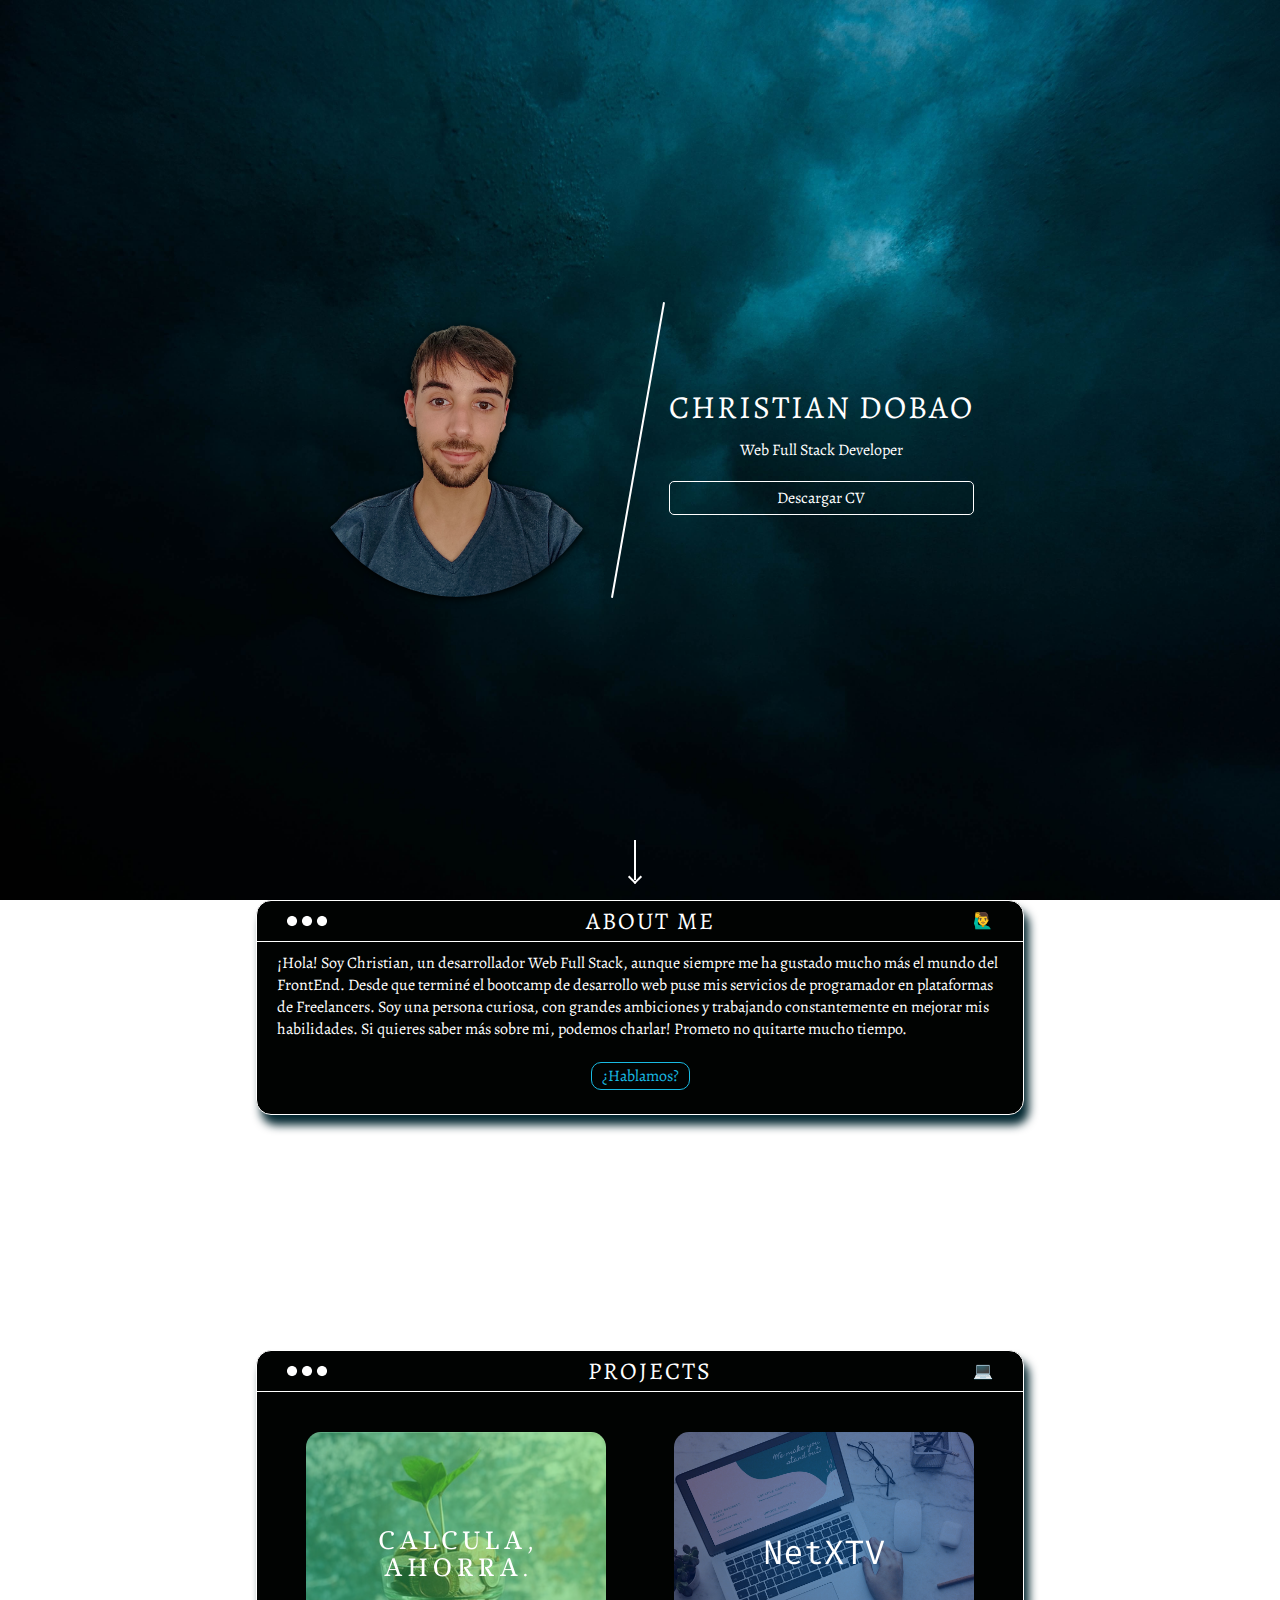
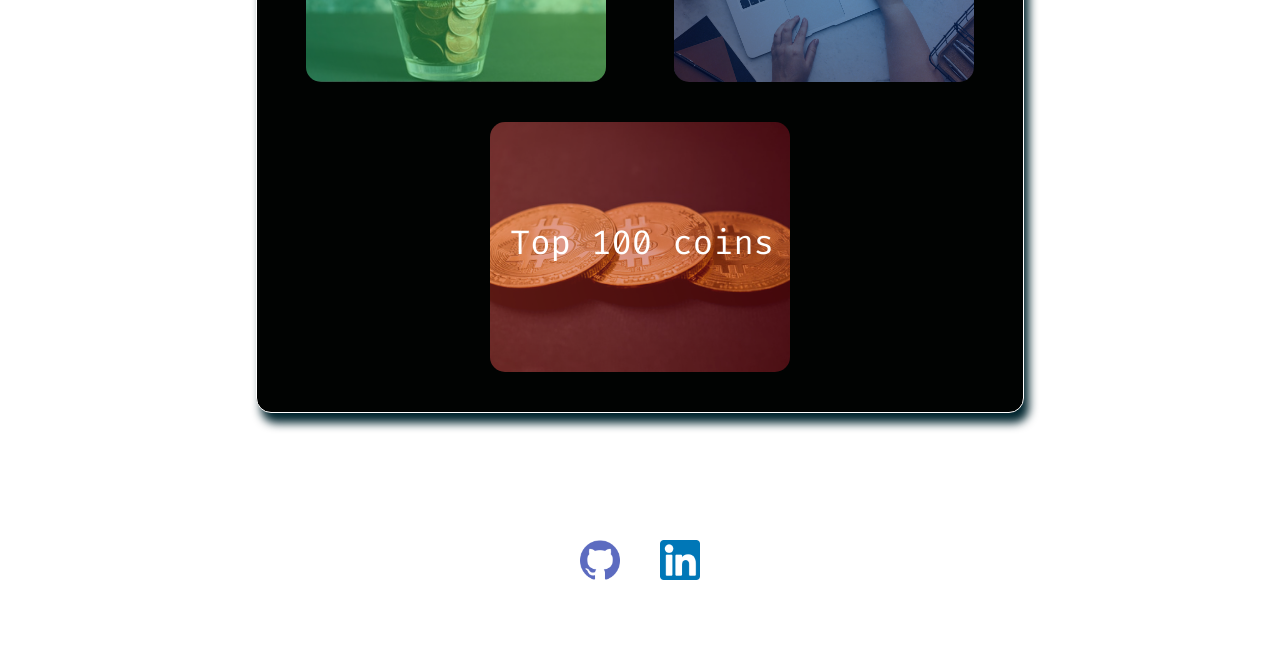
==== index.html @ 262d87b5 "error elipisis.png" ====
<!DOCTYPE html>
<html lang="en">
<head>
    <meta charset="UTF-8">
    <meta http-equiv="X-UA-Compatible" content="IE=edge">
    <meta name="viewport" content="width=device-width, initial-scale=1.0">
    <meta name="description" content="Página web personal donde explico un poco quien soy y enseño mis proyectos">
    <link rel="preconnect" href="https://fonts.googleapis.com">
    <link rel="preconnect" href="https://fonts.gstatic.com" crossorigin>
    <link href="https://fonts.googleapis.com/css2?family=Alegreya:wght@400;500;600&display=swap" rel="stylesheet">
    <link rel="stylesheet" href="index.css">
    <title>Christian Dobao</title>
</head>
<body>
    <div class="wrap-background">

        <section>
            <div class="hero">
                <div class="imagen">
                    <img class="foto fade-in" src="./src/public/buena.png"/>
                </div>
                <div class="separador-container fade-in">
                    <div class="separador"></div>
                </div>
                <div class="short-desc fade-in" >
                    <h1 class="title fade-in">Christian Dobao</h1>
                    <p class="desc">Web Full Stack Developer</p>
                    <a href="./src/public/FullStackJS.pdf" download="FullStackJS" class="fill">Descargar CV</a>
                </div>
            </div>
        </section>
        <!--FLECHA-->
        <div id="scroll-down">
            <span class="arrow-down">
                <!-- css generated icon -->
            </span>
        </div>
        <!--ABOUT-->
        <section class="about">
            <div class="box">
                <div class="header-box">
                    <img class="elipsis" src="./src/public/elipsis.png" alt="">
                    <h2 class="titulo-about">About Me</h2>
                    <p class="emoji">🙋‍♂️</p>
                </div>
                <div class="about-body">
                    <p>¡Hola! Soy Christian, un desarrollador Web Full Stack, aunque siempre me ha gustado mucho más el mundo del FrontEnd.
                        Desde que terminé el bootcamp de desarrollo web puse mis servicios de programador en plataformas de Freelancers.
                        Soy una persona curiosa, con grandes ambiciones y trabajando constantemente en mejorar mis habilidades. Si quieres saber más sobre mi, podemos charlar! Prometo no quitarte mucho tiempo.
                    </p>
                    <br/>
                    <a class="link" target="_blank" href="https://www.linkedin.com/in/christiandobao">¿Hablamos?</a>
                </div>
            </div>
        </section>
        
        

        <!--PROJECTS-->
        <section class="projects">
            <div class="projects-box">
                <div class="header-box">
                    <img class="elipsis"src="./src/public/elipsis.png" alt="">
                    <h2 class="titulo-about">Projects</h2>
                    <p class="emoji">💻</p>
                </div>
                <div class="projects-body">
                        <div class="card">
                            <figure class="card__thumb">
                                <img src="./src/public/Proyecto-Calculadora.PNG" alt="imagen del Proyecto-Calculadora" class="card__image">
                                <figcaption class="card__caption">
                                    <div class="info">
                                        <p class="card__snippet">App web en la cual introduces tu sueldo y te dice el dinero que puedes llegar a ahorrar. VanillaJS</p>
                                        <a target="_blank" href="https://calculadora-de-ahorro.netlify.app/" class="card__button">Visitar Web</a>
                                    </div>
                                </figcaption>
                            </figure>
                        </div>
                        <div class="card">
                            <figure class="card__thumb">
                                <img src="./src/public/Proyecto-e-commerce.PNG" alt="Imagen del Proyecto-e-commerce" class="card__image">
                                <figcaption class="card__caption">
                                    <div class="info">
                                        <p class="card__snippet">E-commerce usando React, Redux, StyledComponents,MongoDB y LocalStorage.</p>
                                        <a target="_blank" href="https://netxtv.netlify.app/" class="card__button">Visitar Web</a>
                                    </div>
                                </figcaption>
                            </figure>
                        </div>
                        <div class="card">
                            <figure class="card__thumb">
                                <img src="./src/public/crypto.png" alt="Imagen del proyecto Criptomonedas" class="card__image">
                                <figcaption class="card__caption">
                                    <div class="info">
                                        <p class="card__snippet">Listado de monedas consumiendo la api Coingeko y filtrando por nombre de la moneda, usé React, Axios y CSS. </p>
                                        <a target="_blank" href="https://top100coins.netlify.app/" class="card__button">Visitar Web</a>
                                    </div>
                                </figcaption>
                            </figure>
                        </div>
                    </div>
                </div>
                <div class="social-media">
                    <div class="icons">
                        <a target="_blank" href="https://github.com/Dobaorumin"><img class="icono" src="./src/public/github.png" /></a>
                        <a target="_blank" href="https://www.linkedin.com/in/christiandobao"><img class="icono" src="./src/public/linkedin.png" /></a>
                    </div>
                </div>
        </section>

        
    </div>
</body>
</html>
---- index.css ----
* {
  margin: 0;
  padding: 0;
  box-sizing: border-box;
  font-family: "Alegreya", serif;
}

/* HERO SECTION*/

html {
  background-image: url("./src/public/fondo.jpg");
  background-attachment: fixed, scroll;
  background-size: cover;
}

.fade-in {
  opacity: 1;
  animation-name: fadeInOpacity;
  animation-iteration-count: 1;
  animation-timing-function: ease-in;
  animation-duration: 1.5s;
}

.separador-container {
}

.title {
  text-transform: uppercase;
  font-weight: 400;
  letter-spacing: 2px;
  padding-bottom: 10px;
}

.separador {
  width: 2px;
  background-color: white;
  height: 300px;
  margin: 30px;
  transform: rotate(10deg);
}

.desc {
  text-align: center;
}

.short-desc {
  display: flex;
  flex-direction: column;
}

.hero {
  display: flex;
  justify-content: center;
  align-items: center;
  flex-direction: row;
  color: white;
  min-height: 100vh;
}

@media screen and (max-width: 760px) {
  .hero {
    flex-direction: column;
  }
  .separador {
    transform: rotate(90deg);
  }
  .separador-container {
    height: 50px;
    display: flex;
    align-items: center;
  }
}

.fill {
  text-align: center;
  text-decoration: none;
  padding: 5px 30px;
  background-color: transparent;
  color: white;
  border: 1px solid white;
  margin-top: 20px;
  border-radius: 5px;
  cursor: pointer;
  transition: 0.3s;
}

.fill:hover {
  background-color: #000;
}

.foto {
  width: 300px;
  border-radius: 50%;
  filter: drop-shadow(1px 2px 4px rgb(0, 0, 0));
}

@keyframes fadeInOpacity {
  0% {
    opacity: 0;
  }
  100% {
    opacity: 1;
  }
}

/*arrow*/

#scroll-down {
  display: block;
  bottom: 0;
  right: 50%;
  position: absolute;
  padding-top: 32px;
}
.arrow-down {
  display: block;
  margin: 0 auto;
  width: 10px;
  height: 28px;
}
.arrow-down:after {
  content: "";
  display: block;
  margin: 0;
  padding: 0;
  width: 8px;
  height: 8px;
  border-top: 2px solid #fff;
  border-right: 2px solid #fff;
  behavior: url(-ms-transform.htc);
  -moz-transform: rotate(135deg);
  -webkit-transform: rotate(135deg);
  -o-transform: rotate(135deg);
  -ms-transform: rotate(135deg);
  transform: rotate(135deg);
}
#scroll-title {
  display: block;
  text-transform: uppercase;
  color: #fff;
  font-family: Helvetica Neue, Helvetica, Arial;
  font-size: 14px;
  font-weight: bold;
  letter-spacing: 0.1em;
}
#scroll-down::before {
  -webkit-animation: elasticus 1.2s cubic-bezier(1, 0, 0, 1) infinite;
  /* Safari 4+ */
  -moz-animation: elasticus 1.2s cubic-bezier(1, 0, 0, 1) infinite;
  /* Fx 5+ */
  -o-animation: elasticus 1.2s cubic-bezier(1, 0, 0, 1) infinite;
  /* Opera 12+ */
  animation: elasticus 1.2s cubic-bezier(1, 0, 0, 1) infinite;
  /* IE 10+, Fx 29+ */
  position: absolute;
  top: 0px;
  left: 50%;
  margin-left: -1px;
  width: 2px;
  height: 40px;
  background: #fff;
  content: " ";
}
@-webkit-keyframes elasticus {
  0% {
    -webkit-transform-origin: 0% 0%;
    -ms-transform-origin: 0% 0%;
    -moz-transform-origin: 0% 0%;
    -o-transform-origin: 0% 0%;
    transform-origin: 0% 0%;
    -webkit-transform: scale(1, 0);
    -ms-transform: scale(1, 0);
    -moz-transform: scale(1, 0);
    -o-transform: scale(1, 0);
    transform: scale(1, 0);
  }
  50% {
    -webkit-transform-origin: 0% 0%;
    -ms-transform-origin: 0% 0%;
    -moz-transform-origin: 0% 0%;
    -o-transform-origin: 0% 0%;
    transform-origin: 0% 0%;
    -webkit-transform: scale(1, 1);
    -ms-transform: scale(1, 1);
    -moz-transform: scale(1, 1);
    -o-transform: scale(1, 1);
    transform: scale(1, 1);
  }
  50.1% {
    -webkit-transform-origin: 0% 100%;
    -ms-transform-origin: 0% 100%;
    -moz-transform-origin: 0% 100%;
    -o-transform-origin: 0% 100%;
    transform-origin: 0% 100%;
    -webkit-transform: scale(1, 1);
    -ms-transform: scale(1, 1);
    -moz-transform: scale(1, 1);
    -o-transform: scale(1, 1);
    transform: scale(1, 1);
  }
  100% {
    -webkit-transform-origin: 0% 100%;
    -ms-transform-origin: 0% 100%;
    -moz-transform-origin: 0% 100%;
    -o-transform-origin: 0% 100%;
    transform-origin: 0% 100%;
    -webkit-transform: scale(1, 0);
    -ms-transform: scale(1, 0);
    -moz-transform: scale(1, 0);
    -o-transform: scale(1, 0);
    transform: scale(1, 0);
  }
}
@-moz-keyframes elasticus {
  0% {
    -webkit-transform-origin: 0% 0%;
    -ms-transform-origin: 0% 0%;
    -moz-transform-origin: 0% 0%;
    -o-transform-origin: 0% 0%;
    transform-origin: 0% 0%;
    -webkit-transform: scale(1, 0);
    -ms-transform: scale(1, 0);
    -moz-transform: scale(1, 0);
    -o-transform: scale(1, 0);
    transform: scale(1, 0);
  }
  50% {
    -webkit-transform-origin: 0% 0%;
    -ms-transform-origin: 0% 0%;
    -moz-transform-origin: 0% 0%;
    -o-transform-origin: 0% 0%;
    transform-origin: 0% 0%;
    -webkit-transform: scale(1, 1);
    -ms-transform: scale(1, 1);
    -moz-transform: scale(1, 1);
    -o-transform: scale(1, 1);
    transform: scale(1, 1);
  }
  50.1% {
    -webkit-transform-origin: 0% 100%;
    -ms-transform-origin: 0% 100%;
    -moz-transform-origin: 0% 100%;
    -o-transform-origin: 0% 100%;
    transform-origin: 0% 100%;
    -webkit-transform: scale(1, 1);
    -ms-transform: scale(1, 1);
    -moz-transform: scale(1, 1);
    -o-transform: scale(1, 1);
    transform: scale(1, 1);
  }
  100% {
    -webkit-transform-origin: 0% 100%;
    -ms-transform-origin: 0% 100%;
    -moz-transform-origin: 0% 100%;
    -o-transform-origin: 0% 100%;
    transform-origin: 0% 100%;
    -webkit-transform: scale(1, 0);
    -ms-transform: scale(1, 0);
    -moz-transform: scale(1, 0);
    -o-transform: scale(1, 0);
    transform: scale(1, 0);
  }
}
@-o-keyframes elasticus {
  0% {
    -webkit-transform-origin: 0% 0%;
    -ms-transform-origin: 0% 0%;
    -moz-transform-origin: 0% 0%;
    -o-transform-origin: 0% 0%;
    transform-origin: 0% 0%;
    -webkit-transform: scale(1, 0);
    -ms-transform: scale(1, 0);
    -moz-transform: scale(1, 0);
    -o-transform: scale(1, 0);
    transform: scale(1, 0);
  }
  50% {
    -webkit-transform-origin: 0% 0%;
    -ms-transform-origin: 0% 0%;
    -moz-transform-origin: 0% 0%;
    -o-transform-origin: 0% 0%;
    transform-origin: 0% 0%;
    -webkit-transform: scale(1, 1);
    -ms-transform: scale(1, 1);
    -moz-transform: scale(1, 1);
    -o-transform: scale(1, 1);
    transform: scale(1, 1);
  }
  50.1% {
    -webkit-transform-origin: 0% 100%;
    -ms-transform-origin: 0% 100%;
    -moz-transform-origin: 0% 100%;
    -o-transform-origin: 0% 100%;
    transform-origin: 0% 100%;
    -webkit-transform: scale(1, 1);
    -ms-transform: scale(1, 1);
    -moz-transform: scale(1, 1);
    -o-transform: scale(1, 1);
    transform: scale(1, 1);
  }
  100% {
    -webkit-transform-origin: 0% 100%;
    -ms-transform-origin: 0% 100%;
    -moz-transform-origin: 0% 100%;
    -o-transform-origin: 0% 100%;
    transform-origin: 0% 100%;
    -webkit-transform: scale(1, 0);
    -ms-transform: scale(1, 0);
    -moz-transform: scale(1, 0);
    -o-transform: scale(1, 0);
    transform: scale(1, 0);
  }
}
@keyframes elasticus {
  0% {
    -webkit-transform-origin: 0% 0%;
    -ms-transform-origin: 0% 0%;
    -moz-transform-origin: 0% 0%;
    -o-transform-origin: 0% 0%;
    transform-origin: 0% 0%;
    -webkit-transform: scale(1, 0);
    -ms-transform: scale(1, 0);
    -moz-transform: scale(1, 0);
    -o-transform: scale(1, 0);
    transform: scale(1, 0);
  }
  50% {
    -webkit-transform-origin: 0% 0%;
    -ms-transform-origin: 0% 0%;
    -moz-transform-origin: 0% 0%;
    -o-transform-origin: 0% 0%;
    transform-origin: 0% 0%;
    -webkit-transform: scale(1, 1);
    -ms-transform: scale(1, 1);
    -moz-transform: scale(1, 1);
    -o-transform: scale(1, 1);
    transform: scale(1, 1);
  }
  50.1% {
    -webkit-transform-origin: 0% 100%;
    -ms-transform-origin: 0% 100%;
    -moz-transform-origin: 0% 100%;
    -o-transform-origin: 0% 100%;
    transform-origin: 0% 100%;
    -webkit-transform: scale(1, 1);
    -ms-transform: scale(1, 1);
    -moz-transform: scale(1, 1);
    -o-transform: scale(1, 1);
    transform: scale(1, 1);
  }
  100% {
    -webkit-transform-origin: 0% 100%;
    -ms-transform-origin: 0% 100%;
    -moz-transform-origin: 0% 100%;
    -o-transform-origin: 0% 100%;
    transform-origin: 0% 100%;
    -webkit-transform: scale(1, 0);
    -ms-transform: scale(1, 0);
    -moz-transform: scale(1, 0);
    -o-transform: scale(1, 0);
    transform: scale(1, 0);
  }
}

/*ABOUT ME */
.about {
  height: 450px;
}

.box {
  border: 1px solid white;
  background-color: #010302;
  height: fit-content;
  width: 60%;
  margin: auto;
  border-radius: 15px;
  color: white;
  box-shadow: 5px 10px 10px #00252e;
}


@media screen and (max-width: 700px) {
  .box {
    width: 90%;
  }
}

.titulo-about {
  text-transform: uppercase;
  font-weight: 400;
  letter-spacing: 2px;
  text-align: center;
}

.header-box {
  display: flex;
  border-bottom: 1px solid white;
  justify-content: space-between;
  align-items: center;
  padding: 0 30px;
}

.elipsis {
  width: 40px;
}

.about-body {
  padding: 0 20px;
  padding-top: 10px;
  display: flex;
  flex-direction: column;
  justify-content: center;
  align-items: center;
}

.link {
  text-decoration: none;
  color: #19bae2;
  padding: 2px 10px;
  border-radius: 10px;
  border: 1px solid #19bae2;
  margin-bottom: 1.5rem;
  transition: all .3s;
}

.link:hover{
  background-color: #19bae2;
  color: black;
}

/* SE ACABA ABOUT */

/* PROJECTS */
.projects-box {
  border: 1px solid white;
  background-color: #010302;
  height: fit-content;
  width: 60%;
  margin: auto;
  border-radius: 15px;
  color: white;
  box-shadow: 5px 10px 10px #00252e;
  margin-bottom: 50px;
}

@media screen and (max-width: 700px) {
  .projects-box {
    width: 90%;
  }
}

.prueba {
  background-color: #000000;
  width: 100%;
  height: 400px;
}

/* SCROLLBAR */
body::-webkit-scrollbar-track {
  -webkit-box-shadow: inset 0 0 6px rgba(0, 0, 0, 0.3);
  border-radius: 10px;
  background-color: #f5f5f5;
}

body::-webkit-scrollbar {
  width: 12px;
  background-color: #f5f5f5;
}

body::-webkit-scrollbar-thumb {
  border-radius: 10px;
  -webkit-box-shadow: inset 0 0 6px rgba(0, 0, 0, 0.3);
  background-color: #555;
}
/* FIN SCROLLBAR */

/* CARDS */

.projects-body {
  display: flex;
  flex-wrap: wrap;
  justify-content: space-evenly;
  width: 100%;
  margin: 20px 0 20px;
}

.card__image {
  display: block;
  border-radius: 15px;
  transition: all ease-in-out 0.3s;
}

.card {
  position: relative;
  margin: 20px;
}

.info {
  width: 100%;
  padding: 20px;
  color: white;
  font-size: 20px;
  position: absolute;
  top: 50%;
  left: 50%;
  -webkit-transform: translate(-50%, -50%);
  -ms-transform: translate(-50%, -50%);
  transform: translate(-50%, -50%);
  text-align: center;
}

.card__caption {
  border-radius: 15px;
  position: absolute;
  top: 0;
  bottom: 0;
  left: 0;
  right: 0;
  height: 100%;
  width: 100%;
  opacity: 0;
  transition: 0.5s ease;
  background-color: #673ab7;
}

.card__button {
  text-decoration: none;
  color: white;
  padding: 0 20px;
  border: 1px solid white;
  border-radius: 10px;
  transition: all 0.3s;
}

.card__snippet {
  margin-bottom: 1.8rem;
}

.card__button:hover {
  background-color: white;
  color: black;
}

.card__caption:hover {
  opacity: 1;
}

.icono{
  width: 40px;
  margin: 20px;
}

.icons{
  display: flex;
  align-items: center;
  margin: auto;
  align-content: center;
}

.social-media{
  width: 100%;
  height: 200px;
  display: flex;
}
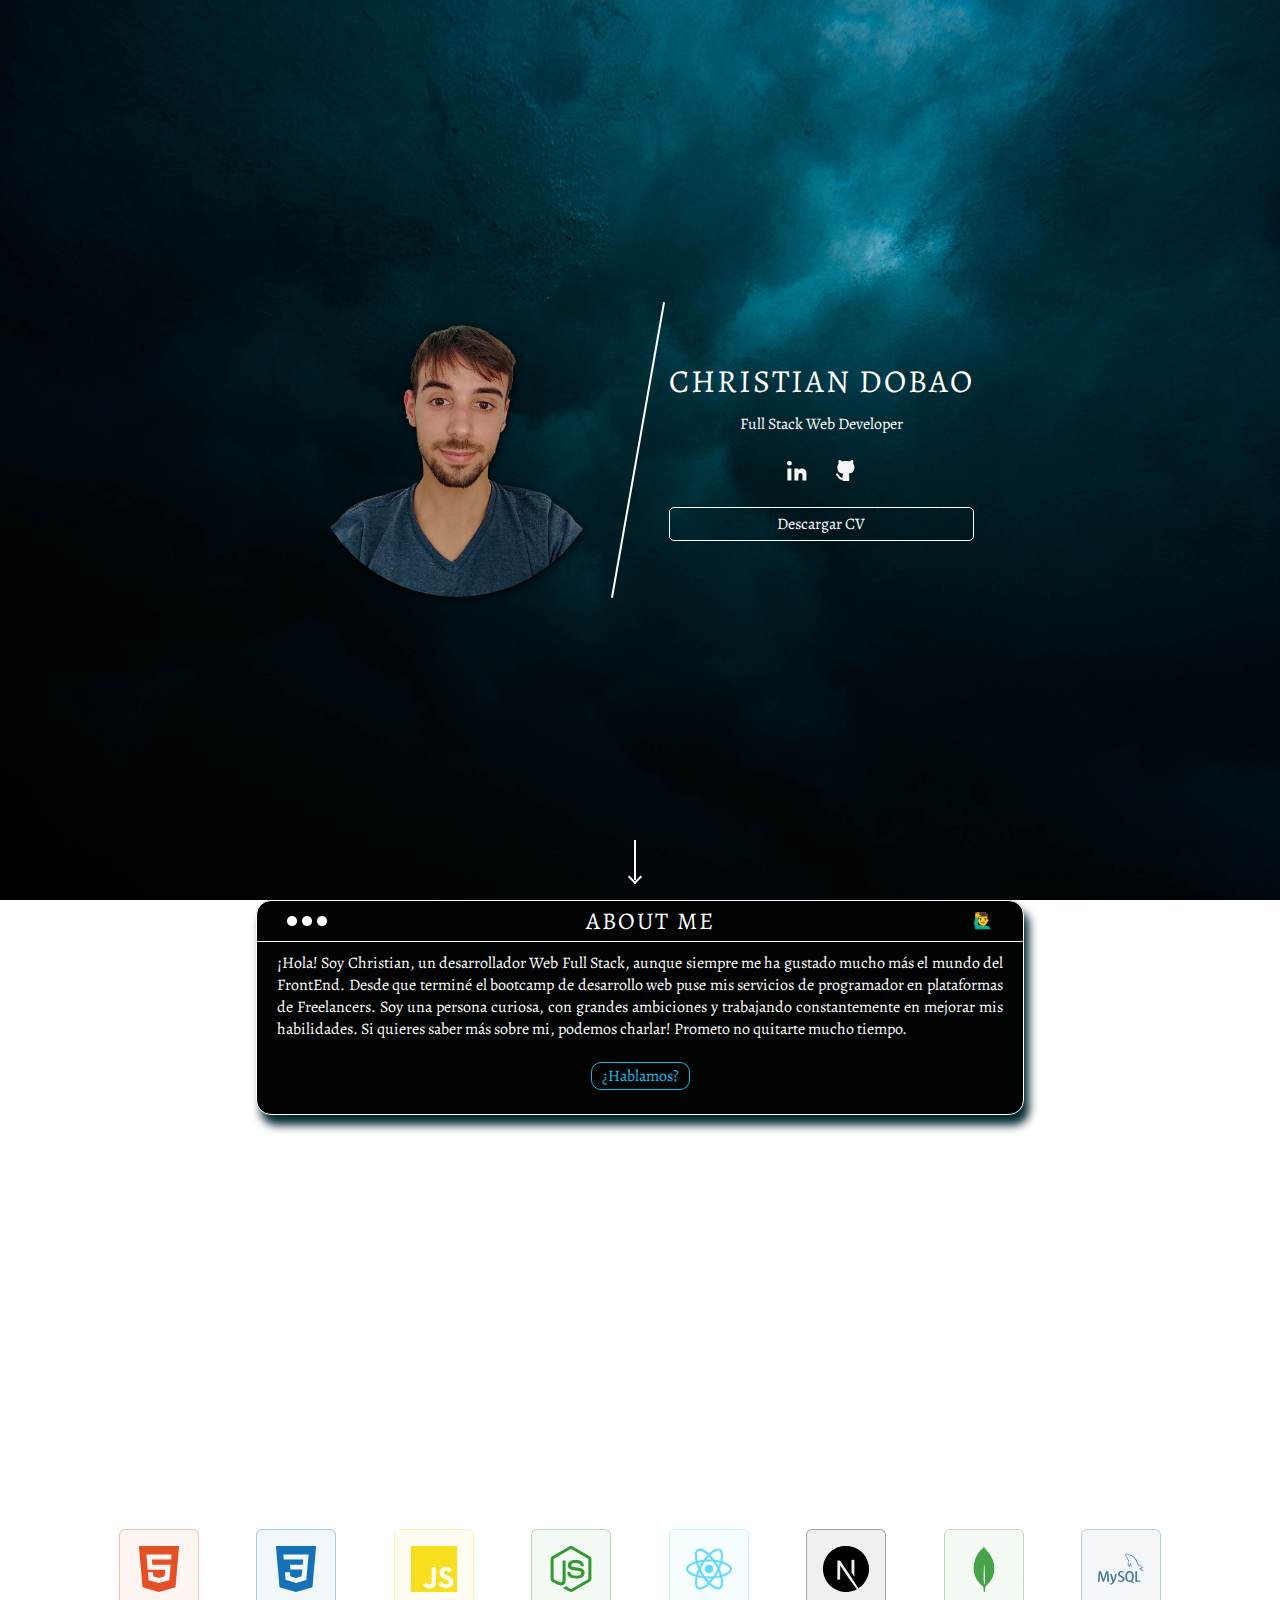
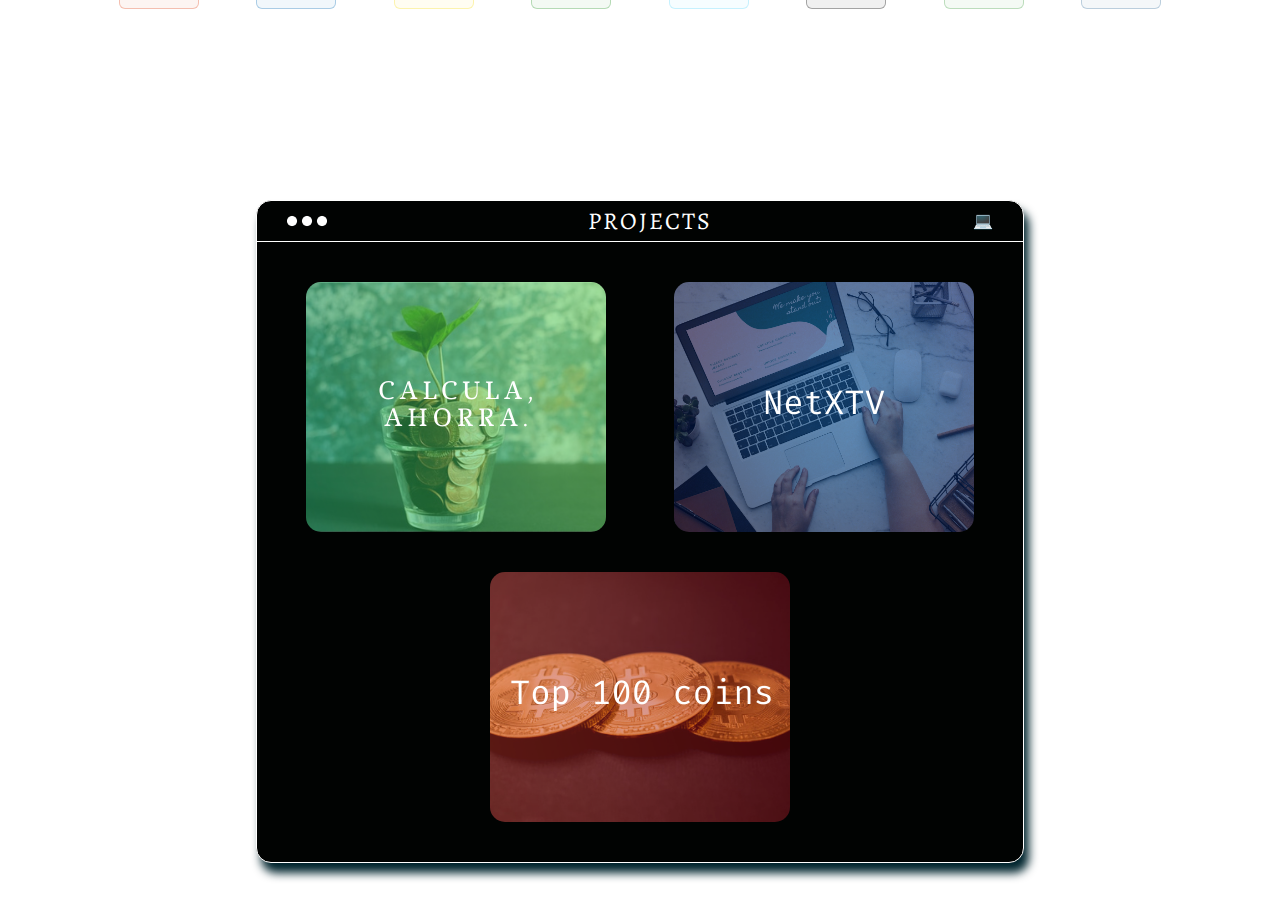
==== commit 93cd4ae5: "adding some styles" ====
--- a/index.html
+++ b/index.html
@@ -24,7 +24,43 @@
                 </div>
                 <div class="short-desc fade-in" >
                     <h1 class="title fade-in">Christian Dobao</h1>
-                    <p class="desc">Web Full Stack Developer</p>
+                    <p class="short-desc">Full Stack Web Developer</p>
+                    <div class="landing__social">
+                      <a
+                        href="https://www.linkedin.com/in/dobaorumin/"
+                        class="landing__social-item"
+                        target="_blank"
+                        rel="noopener noreferrer"
+                      >
+                        <svg width="20" height="20" viewBox="0 0 20 20" fill="none">
+                          <path
+                            d="M2.39734 4.46525H2.36918C2.06256 4.48374 1.75542 4.43882 1.46694 4.33329C1.17846 4.22776 0.914829 4.06388 0.69252 3.8519C0.470211 3.63992 0.293993 3.38438 0.174871 3.10124C0.0557492 2.8181 -0.00371909 2.51344 0.000180051 2.20628C0.00407919 1.89913 0.0712618 1.59608 0.197533 1.31606C0.323804 1.03603 0.506452 0.785047 0.73407 0.578775C0.961689 0.372504 1.22939 0.215375 1.52046 0.117201C1.81152 0.0190276 2.11971 -0.018083 2.42576 0.00818709C2.73333 -0.014088 3.04218 0.0275121 3.33289 0.130371C3.62361 0.233231 3.8899 0.395125 4.11502 0.605874C4.34014 0.816623 4.51922 1.07167 4.64101 1.35498C4.76279 1.63828 4.82465 1.94372 4.82268 2.25209C4.82072 2.56046 4.75497 2.86509 4.62958 3.14682C4.50419 3.42855 4.32187 3.68129 4.09408 3.88915C3.86629 4.09701 3.59796 4.2555 3.30596 4.35464C3.01396 4.45378 2.7046 4.49144 2.39734 4.46525Z"
+                            fill="currentColor"
+                          />
+                          <path
+                            d="M4.41183 7.46525H0.411835V19.4652H4.41183V7.46525Z"
+                            fill="currentColor"
+                          />
+                          <path
+                            d="M14.9114 7.46525C14.2373 7.46709 13.5724 7.62126 12.9663 7.91623C12.3603 8.21121 11.8287 8.63936 11.4114 9.16868V7.46525H7.41138V19.4652H11.4114V13.9652C11.4114 13.4348 11.6221 12.9261 11.9972 12.551C12.3722 12.176 12.8809 11.9652 13.4114 11.9652C13.9418 11.9652 14.4505 12.176 14.8256 12.551C15.2007 12.9261 15.4114 13.4348 15.4114 13.9652V19.4652H19.4114V11.9652C19.4114 11.3743 19.295 10.7891 19.0688 10.2432C18.8427 9.69721 18.5112 9.20113 18.0934 8.78327C17.6755 8.3654 17.1794 8.03394 16.6335 7.80779C16.0875 7.58164 15.5023 7.46525 14.9114 7.46525Z"
+                            fill="currentColor"
+                          />
+                        </svg>
+                      </a>
+                      <a
+                        href="https://www.github.com/davidp46"
+                        class="landing__social-item"
+                        target="_blank"
+                        rel="noopener noreferrer"
+                      >
+                        <svg width="19" height="22" viewBox="0 0 19 22" fill="none">
+                          <path
+                            d="M17.3411 3.90268C17.2599 3.7949 17.1731 3.69142 17.0811 3.59268C17.1737 3.34612 17.244 3.09177 17.2911 2.83268C17.4305 1.88487 17.3095 0.917022 16.9411 0.0326789C16.9411 0.0326789 15.8211 -0.317321 13.2511 1.41268C12.1601 1.11141 11.0331 0.960025 9.90114 0.962679C8.76599 0.960692 7.63577 1.11206 6.54114 1.41268C3.97114 -0.337321 2.85114 0.0326789 2.85114 0.0326789C2.48724 0.907669 2.36632 1.86467 2.50114 2.80268C2.5486 3.07254 2.62228 3.33713 2.72114 3.59268C2.63114 3.69268 2.54114 3.80268 2.46114 3.90268C1.71491 4.83869 1.31879 6.00582 1.34114 7.20268C1.33877 7.48653 1.35212 7.7703 1.38114 8.05268C1.70108 12.4827 4.65114 13.5127 7.46114 13.8327C7.0634 14.2025 6.79372 14.6893 6.69114 15.2227C6.5982 15.5784 6.55446 15.9451 6.56114 16.3127V17.6222C5.44292 17.7216 4.29466 17.5589 3.93895 16.5609C3.55655 15.6059 2.92261 14.7724 2.10448 14.1488C2.04503 14.1163 1.98848 14.0787 1.93548 14.0365C1.86364 13.8475 1.73629 13.6847 1.57018 13.5695C1.40407 13.4543 1.20698 13.3921 1.00482 13.391H1.00001C0.735613 13.3909 0.481942 13.4956 0.294526 13.6821C0.107109 13.8686 0.00121212 14.1217 1.39822e-05 14.3861C-0.00388602 15.1986 0.809104 15.723 1.14259 15.9017C1.53152 16.2936 1.84443 16.7542 2.06544 17.2601C2.4297 18.2836 3.49464 19.8382 6.53126 19.6361C6.53226 19.6713 6.53326 19.7045 6.53371 19.7348L6.5381 20.0023C6.53807 20.1337 6.56391 20.2637 6.61415 20.3851C6.6644 20.5064 6.73806 20.6167 6.83092 20.7095C6.92379 20.8024 7.03404 20.876 7.15538 20.9263C7.27672 20.9765 7.40677 21.0024 7.5381 21.0023L7.54121 21.0017V21.0024H12.2523C12.3837 21.0024 12.5137 20.9766 12.6351 20.9263C12.7564 20.8761 12.8667 20.8024 12.9595 20.7096C13.0524 20.6167 13.126 20.5064 13.1763 20.3851C13.2265 20.2638 13.2524 20.1337 13.2523 20.0024C13.2523 20.0024 13.2597 16.8427 13.2597 16.3127C13.2663 15.9452 13.2226 15.5784 13.1297 15.2227L13.1278 15.2166L13.1312 15.2227C13.1226 15.1877 13.1095 15.1592 13.1001 15.1253C12.9884 14.6299 12.7304 14.1795 12.3596 13.8327L12.3712 13.8535C12.3644 13.8474 12.358 13.8386 12.3511 13.8327C15.1611 13.5127 18.0911 12.4627 18.4111 8.05267C18.4401 7.77029 18.4535 7.48652 18.4511 7.20267C18.4688 6.00819 18.0771 4.84365 17.3411 3.90268Z"
+                            fill="currentColor"
+                          />
+                        </svg>
+                      </a>
+                    </div>
                     <a href="./src/public/FullStackJS.pdf" download="FullStackJS" class="fill">Descargar CV</a>
                 </div>
             </div>
@@ -44,7 +80,7 @@
                     <p class="emoji">🙋‍♂️</p>
                 </div>
                 <div class="about-body">
-                    <p>¡Hola! Soy Christian, un desarrollador Web Full Stack, aunque siempre me ha gustado mucho más el mundo del FrontEnd.
+                    <p class="desc">¡Hola! Soy Christian, un desarrollador Web Full Stack, aunque siempre me ha gustado mucho más el mundo del FrontEnd.
                         Desde que terminé el bootcamp de desarrollo web puse mis servicios de programador en plataformas de Freelancers.
                         Soy una persona curiosa, con grandes ambiciones y trabajando constantemente en mejorar mis habilidades. Si quieres saber más sobre mi, podemos charlar! Prometo no quitarte mucho tiempo.
                     </p>
@@ -53,6 +89,96 @@
                 </div>
             </div>
         </section>
+
+
+        <!--SKILLS-->
+        <section class="skills" id="skills">
+            <div class="skills__content">
+              <h2 class="skills__title">Skills</h2>
+              <ul class="skills__technologies">
+                <li class="skills__item">
+                  <img
+                    encoding="async"
+                    loading="lazy"
+                    class="skills__image skills__item--html"
+                    src="./src/public/html5.svg"
+                    alt="HTML"
+                  />
+                  <span class="skills__name">HTML</span>
+                </li>
+                <li class="skills__item">
+                  <img
+                    encoding="async"
+                    loading="lazy"
+                    class="skills__image skills__item--css"
+                    src="./src/public/css3.svg"
+                    alt="CSS"
+                  />
+                  <span class="skills__name">CSS</span>
+                </li>
+                <li class="skills__item">
+                  <img
+                    encoding="async"
+                    loading="lazy"
+                    class="skills__image skills__item--javascript"
+                    src="./src/public/javascript.svg"
+                    alt="Javascript"
+                  />
+                  <span class="skills__name">JavaScript</span>
+                </li>
+                <li class="skills__item">
+                  <img
+                    encoding="async"
+                    loading="lazy"
+                    class="skills__image skills__item--node"
+                    src="./src/public/nodedotjs.svg"
+                    alt="Node"
+                  />
+                  <span class="skills__name">Node</span>
+                </li>
+                <li class="skills__item">
+                  <img
+                    encoding="async"
+                    loading="lazy"
+                    class="skills__image skills__item--react"
+                    src="./src/public/react.svg"
+                    alt="React"
+                  />
+                  <span class="skills__name">React</span>
+                </li>
+                <li class="skills__item">
+                  <img
+                    encoding="async"
+                    loading="lazy"
+                    class="skills__image skills__item--next"
+                    src="./src/public/nextdotjs.svg"
+                    alt="Next"
+                  />
+                  <span class="skills__name">Next</span>
+                </li>
+                <li class="skills__item">
+                  <img
+                    encoding="async"
+                    loading="lazy"
+                    class="skills__image skills__item--mongo"
+                    src="./src/public/mongodb.svg"
+                    alt="MongoDB"
+                  />
+                  <span class="skills__name">MongoDB</span>
+                </li>
+                <li class="skills__item">
+                  <img
+                    encoding="async"
+                    loading="lazy"
+                    class="skills__image skills__item--mysql"
+                    src="./src/public/mysql.svg"
+                    alt="MySQL"
+                  />
+                  <span class="skills__name">MySQL</span>
+                </li>
+              </ul>
+            </div>
+          </section>
         
         
 
@@ -100,12 +226,6 @@
                         </div>
                     </div>
                 </div>
-                <div class="social-media">
-                    <div class="icons">
-                        <a target="_blank" href="https://github.com/Dobaorumin"><img class="icono" src="./src/public/github.png" /></a>
-                        <a target="_blank" href="https://www.linkedin.com/in/christiandobao"><img class="icono" src="./src/public/linkedin.png" /></a>
-                    </div>
-                </div>
         </section>
 
         
--- a/index.css
+++ b/index.css
@@ -3,6 +3,10 @@
   padding: 0;
   box-sizing: border-box;
   font-family: "Alegreya", serif;
+}
+
+:root{
+  --percentage-alpha-bg-skills:6%;
 }
 
 /* HERO SECTION*/
@@ -19,9 +23,6 @@
   animation-iteration-count: 1;
   animation-timing-function: ease-in;
   animation-duration: 1.5s;
-}
-
-.separador-container {
 }
 
 .title {
@@ -57,6 +58,26 @@
   min-height: 100vh;
 }
 
+
+.landing__social {
+  padding-top: 20px;
+  display: grid;
+  grid-auto-flow: column;
+  gap: 1rem;
+  justify-content: center;
+  align-items: center;
+}
+
+.landing__social-item {
+  width: 32px;
+  height: 32px;
+  color: #f7f7f7;
+  border-radius: 0.375rem;
+  background: transparent;
+  display: grid;
+  place-items: center;
+}
+
 @media screen and (max-width: 760px) {
   .hero {
     flex-direction: column;
@@ -69,8 +90,10 @@
     display: flex;
     align-items: center;
   }
-}
-
+  .landing__social-item {
+    background: #1b1c1e;
+  }
+}
 .fill {
   text-align: center;
   text-decoration: none;
@@ -564,3 +587,101 @@
 }
 
 
+.desc{
+  text-align: justify;
+}
+
+.short-desc{
+  text-align: center;
+}
+
+
+/* SKILLS */
+
+.skills {
+	 width: 100%;
+	 min-height: 50vh;
+	 display: grid;
+	 place-items: center;
+   padding-bottom: 4rem;
+	 position: relative;
+	 overflow: hidden;
+   color: white;
+}
+
+ .skills__content {
+	 padding: 2rem;
+	 width: 100%;
+	 max-width: 1140px;
+	 display: grid;
+	 gap: 3rem;
+	 grid-template-rows: auto 1fr;
+}
+ .skills__technologies {
+	 padding: 0;
+	 display: grid;
+	 grid-template-columns: repeat(auto-fit, minmax(100px, 1fr));
+	 gap: 1.5rem;
+	 justify-content: center;
+}
+ .skills__title {
+	 margin: 0;
+   text-align: center;
+   text-transform: uppercase;
+   letter-spacing: 3px;
+}
+ .skills__item {
+	 list-style: none;
+	 display: grid;
+	 gap: 1em;
+	 border-radius: 0.375rem;
+	 align-items: center;
+	 justify-content: center;
+	 font-size: 0.75rem;
+	 font-weight: 500;
+}
+ .skills__item--html {
+   background-color: rgba(227,79,38,6%);
+	 border: 1px solid rgba(227, 79, 38, 0.32);
+}
+ .skills__item--css {
+  background-color: rgba(21,114,182,var(--percentage-alpha-bg-skills));
+	 border: 1px solid rgba(21, 114, 182, 0.32);
+}
+ .skills__item--javascript {
+   background-color: rgba(247,223,30,var(--percentage-alpha-bg-skills));
+	 border: 1px solid rgba(247, 223, 30, 0.32);
+}
+ .skills__item--node {
+   background-color:rgba(51,153,51,var(--percentage-alpha-bg-skills));
+	 border: 1px solid rgba(51, 153, 51, 0.32);
+}
+ .skills__item--react {
+   background-color: rgba(97,218,251,var(--percentage-alpha-bg-skills));
+	 border: 1px solid rgba(97, 218, 251, 0.32);
+}
+ .skills__item--next {
+   background-color: rgba(0,0,0,var(--percentage-alpha-bg-skills));
+	 border: 1px solid rgba(0, 0, 0, 0.32);
+}
+ .skills__item--mongo {
+   background-color: rgba(71,162,72,var(--percentage-alpha-bg-skills));
+	 border: 1px solid rgba(71, 162, 72, 0.32);
+}
+ .skills__item--mysql {
+   background-color: rgba(68,121,161,var(--percentage-alpha-bg-skills));
+	 border: 1px solid rgba(68, 121, 161, 0.32);
+}
+ .skills__image {
+	 margin: 0 auto;
+	 width: 80px;
+	 height: 80px;
+	 padding: 1rem;
+	 backdrop-filter: blur(120px);
+	 border-radius: 0.375rem;
+}
+ .skills__name {
+	 text-align: center;
+	 font-weight: 500;
+   font-size:small;
+}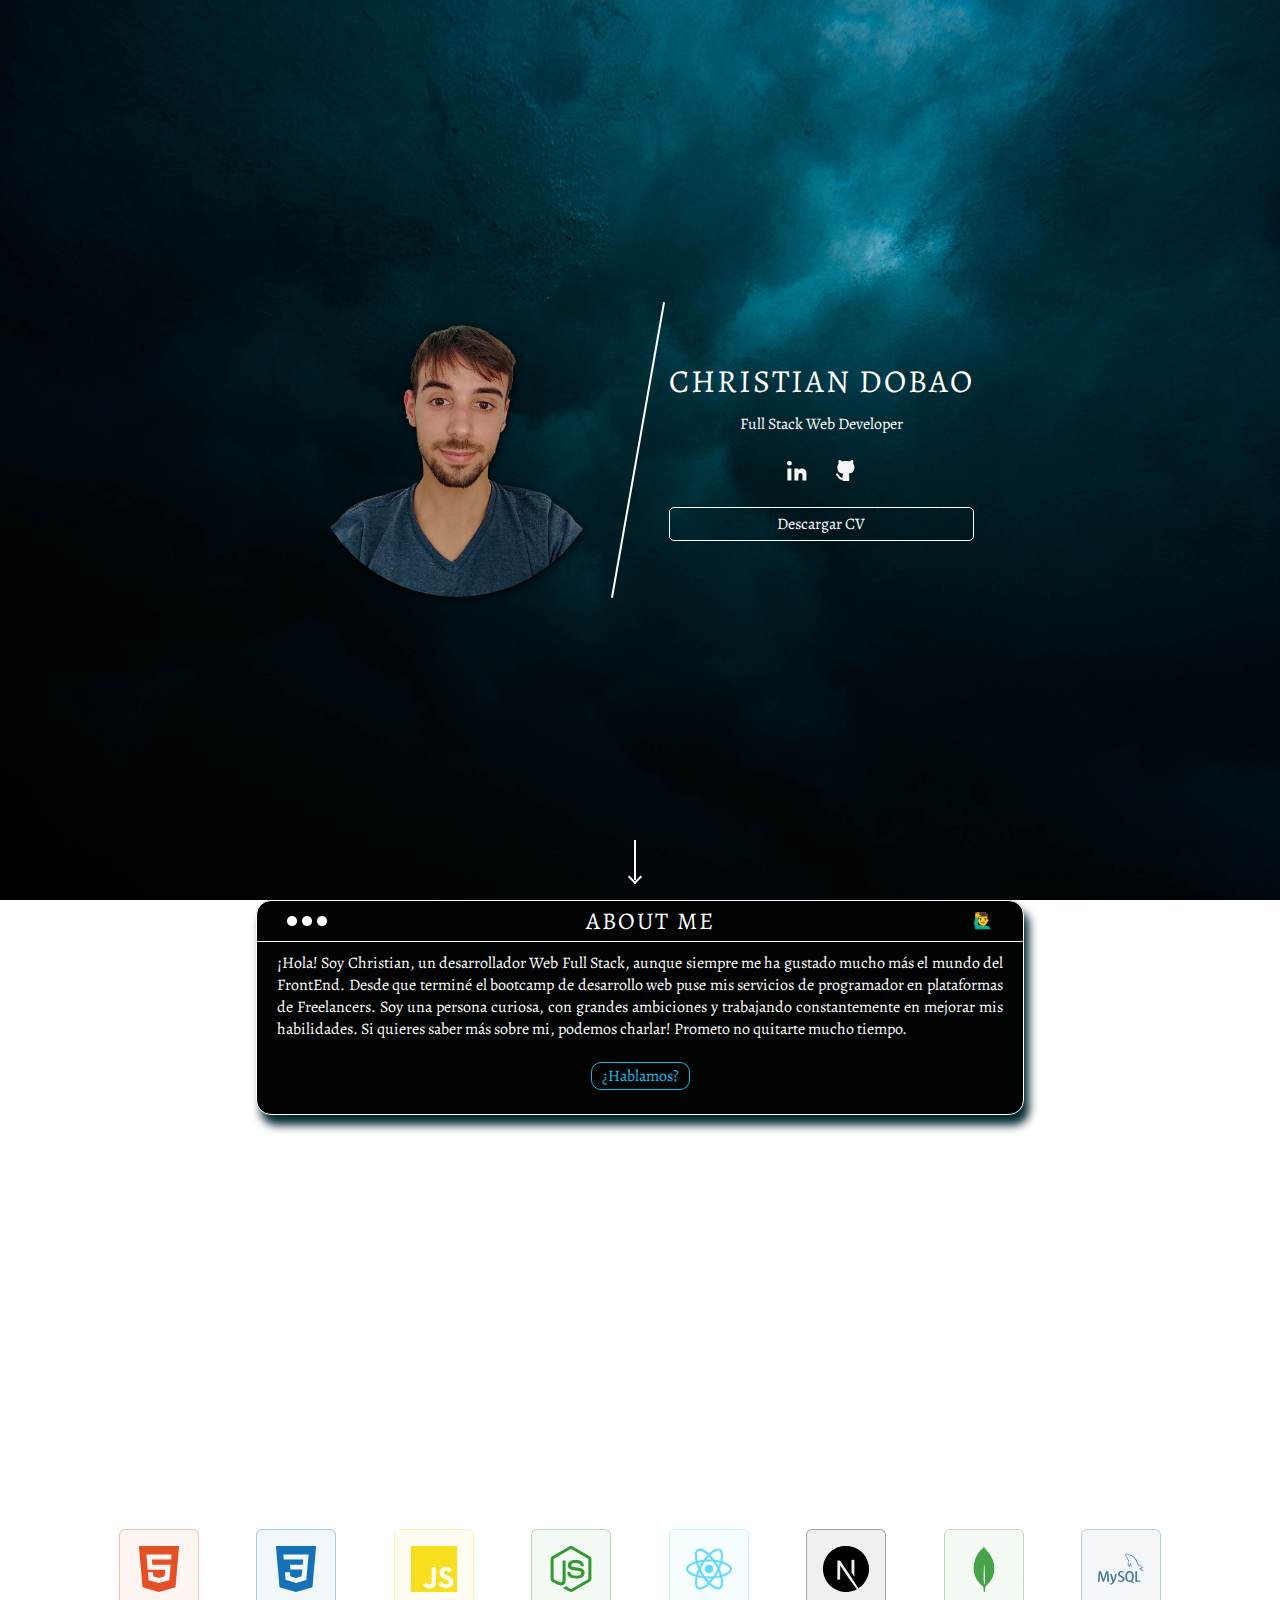
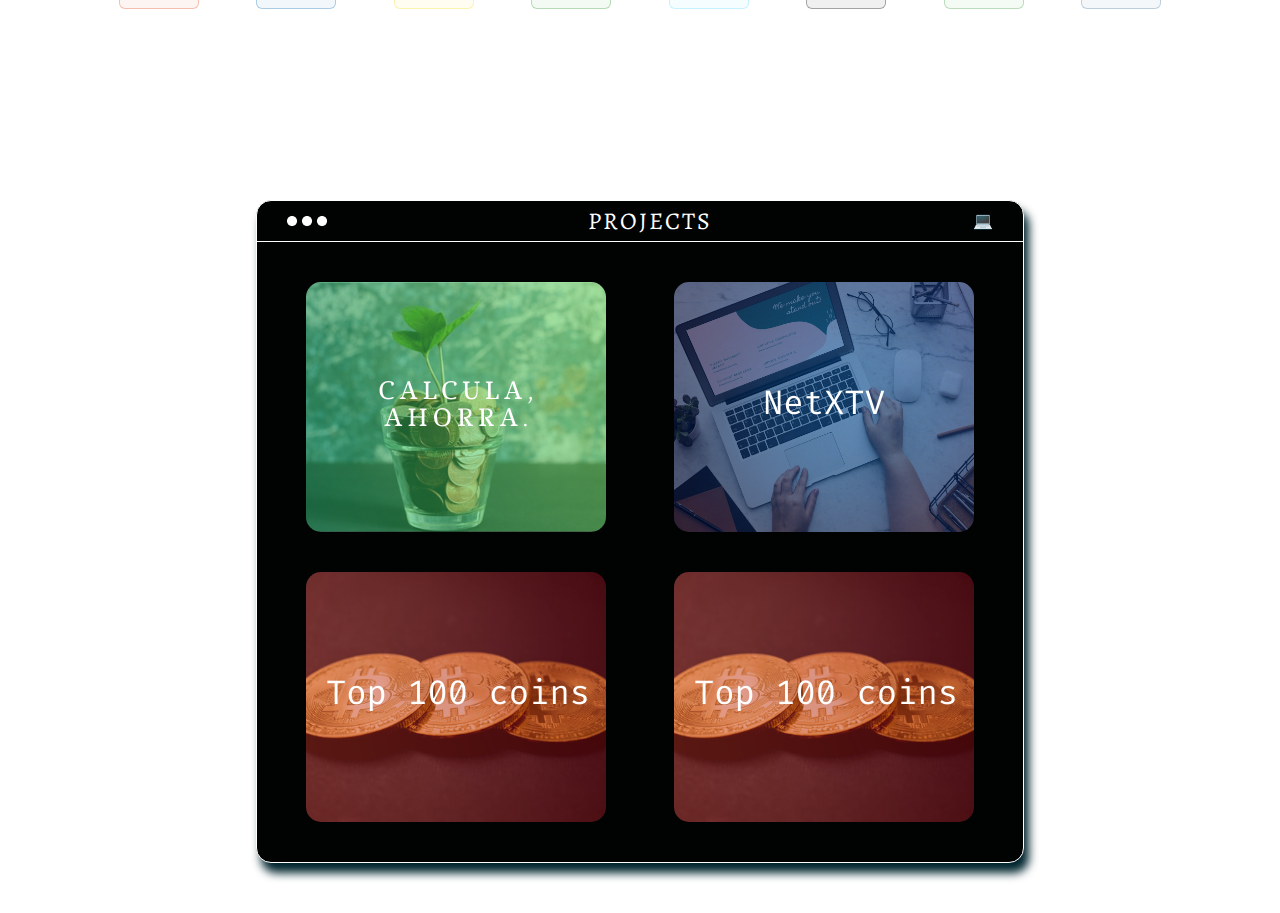
==== commit 3d72210a: "new proyect" ====
--- a/index.html
+++ b/index.html
@@ -4,12 +4,12 @@
     <meta charset="UTF-8">
     <meta http-equiv="X-UA-Compatible" content="IE=edge">
     <meta name="viewport" content="width=device-width, initial-scale=1.0">
-    <meta name="description" content="Página web personal donde explico un poco quien soy y enseño mis proyectos">
+    <meta name="description" content="Mi nombre es Christian y esta es mi página web personal donde explico un poco quien soy y enseño mis proyectos y habilidades.">
     <link rel="preconnect" href="https://fonts.googleapis.com">
     <link rel="preconnect" href="https://fonts.gstatic.com" crossorigin>
     <link href="https://fonts.googleapis.com/css2?family=Alegreya:wght@400;500;600&display=swap" rel="stylesheet">
     <link rel="stylesheet" href="index.css">
-    <title>Christian Dobao</title>
+    <title>Christian Dobao | Web Developer</title>
 </head>
 <body>
     <div class="wrap-background">
@@ -27,7 +27,7 @@
                     <p class="short-desc">Full Stack Web Developer</p>
                     <div class="landing__social">
                       <a
-                        href="https://www.linkedin.com/in/dobaorumin/"
+                        href="https://www.linkedin.com/in/christiandobao/"
                         class="landing__social-item"
                         target="_blank"
                         rel="noopener noreferrer"
@@ -48,7 +48,7 @@
                         </svg>
                       </a>
                       <a
-                        href="https://www.github.com/davidp46"
+                        href="https://www.github.com/dobaorumin"
                         class="landing__social-item"
                         target="_blank"
                         rel="noopener noreferrer"
@@ -193,7 +193,7 @@
                 <div class="projects-body">
                         <div class="card">
                             <figure class="card__thumb">
-                                <img src="./src/public/Proyecto-Calculadora.PNG" alt="imagen del Proyecto-Calculadora" class="card__image">
+                                <img src="./src/public/Proyecto-Calculadora.PNG" loading="lazy" alt="imagen del Proyecto-Calculadora" class="card__image">
                                 <figcaption class="card__caption">
                                     <div class="info">
                                         <p class="card__snippet">App web en la cual introduces tu sueldo y te dice el dinero que puedes llegar a ahorrar. VanillaJS</p>
@@ -204,7 +204,7 @@
                         </div>
                         <div class="card">
                             <figure class="card__thumb">
-                                <img src="./src/public/Proyecto-e-commerce.PNG" alt="Imagen del Proyecto-e-commerce" class="card__image">
+                                <img src="./src/public/Proyecto-e-commerce.PNG" loading="lazy" alt="Imagen del Proyecto-e-commerce" class="card__image">
                                 <figcaption class="card__caption">
                                     <div class="info">
                                         <p class="card__snippet">E-commerce usando React, Redux, StyledComponents,MongoDB y LocalStorage.</p>
@@ -215,7 +215,7 @@
                         </div>
                         <div class="card">
                             <figure class="card__thumb">
-                                <img src="./src/public/crypto.png" alt="Imagen del proyecto Criptomonedas" class="card__image">
+                                <img src="./src/public/crypto.png" loading="lazy" alt="Imagen del proyecto Criptomonedas" class="card__image">
                                 <figcaption class="card__caption">
                                     <div class="info">
                                         <p class="card__snippet">Listado de monedas consumiendo la api Coingeko y filtrando por nombre de la moneda, usé React, Axios y CSS. </p>
@@ -224,6 +224,17 @@
                                 </figcaption>
                             </figure>
                         </div>
+                        <div class="card">
+                          <figure class="card__thumb">
+                              <img src="./src/public/crypto.png" loading="lazy" alt="Imagen del proyecto Criptomonedas" class="card__image">
+                              <figcaption class="card__caption">
+                                  <div class="info">
+                                      <p class="card__snippet">Creación de portfolio usando simplemente HTML5 , CSS3.</p>
+                                      <a target="_blank" href="https://franciscolandeira.netlify.app/" class="card__button">Visitar Web</a>
+                                  </div>
+                              </figcaption>
+                          </figure>
+                      </div>
                     </div>
                 </div>
         </section>
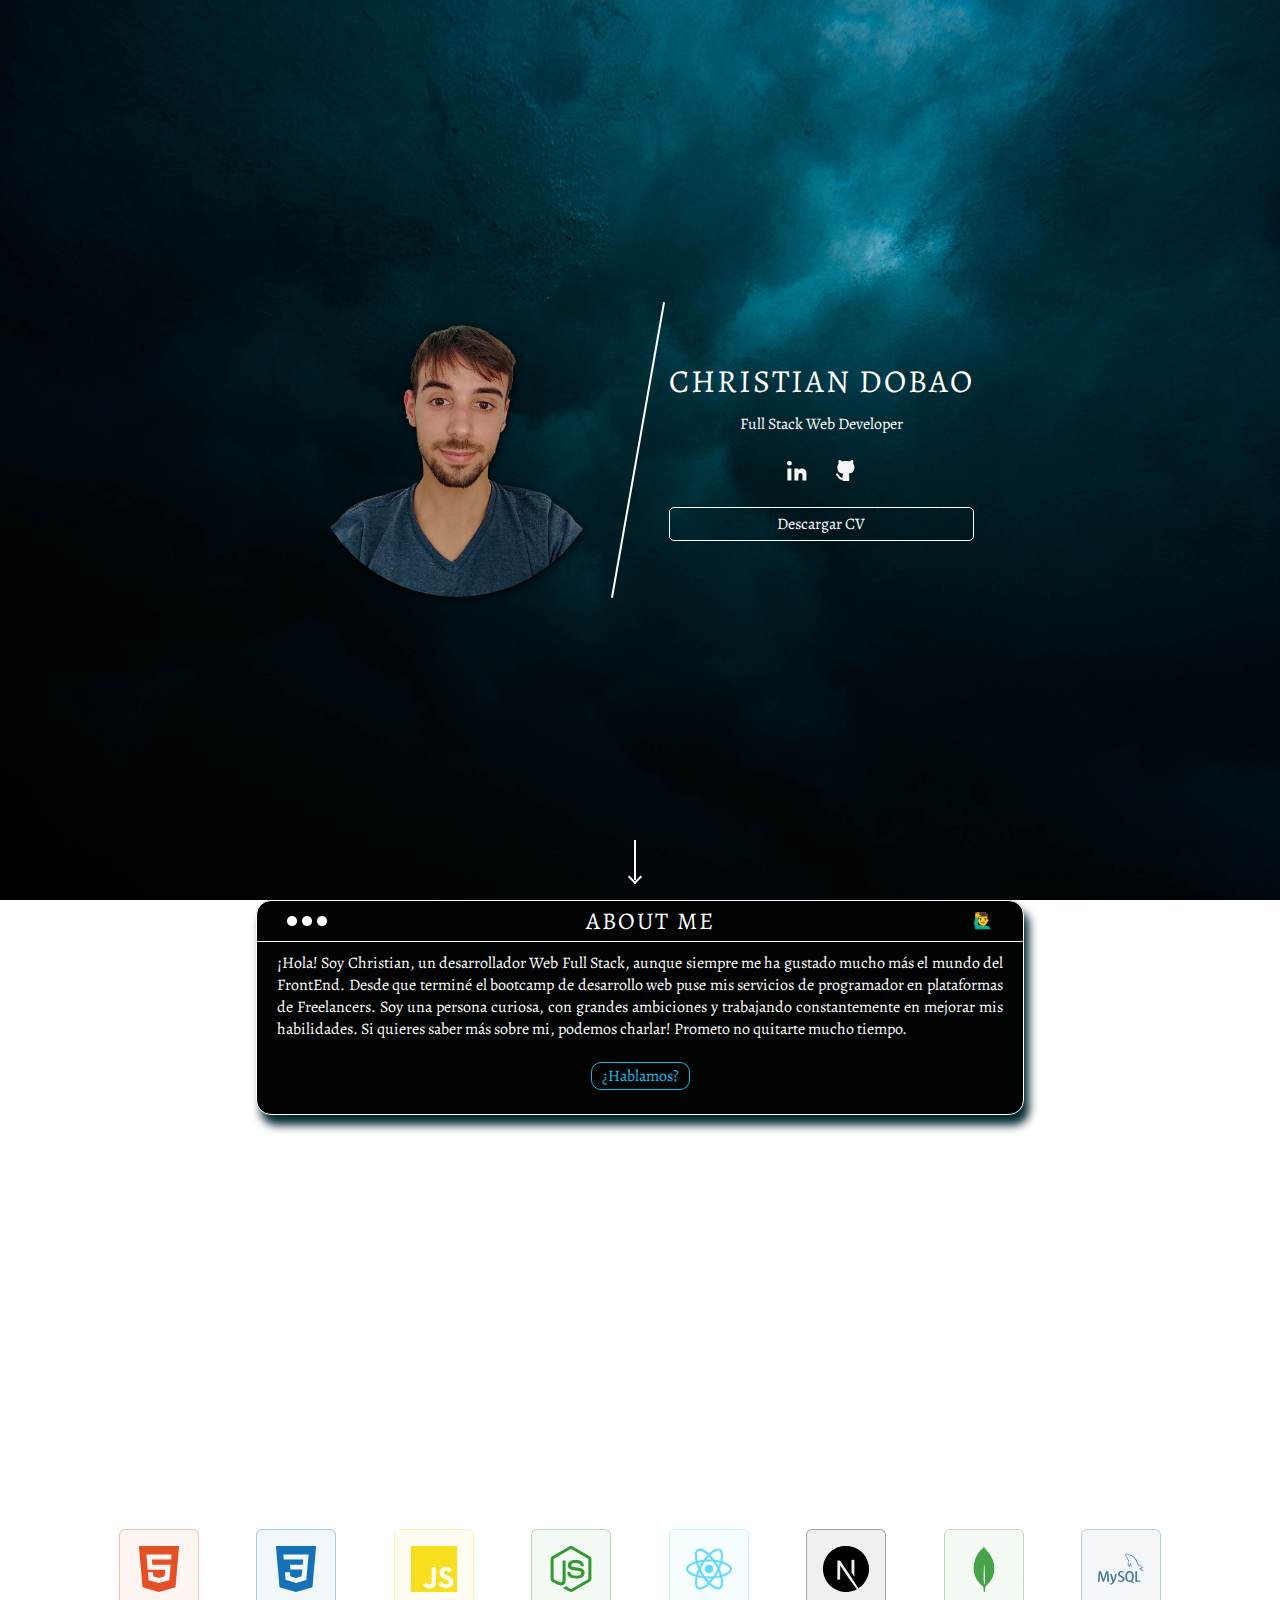
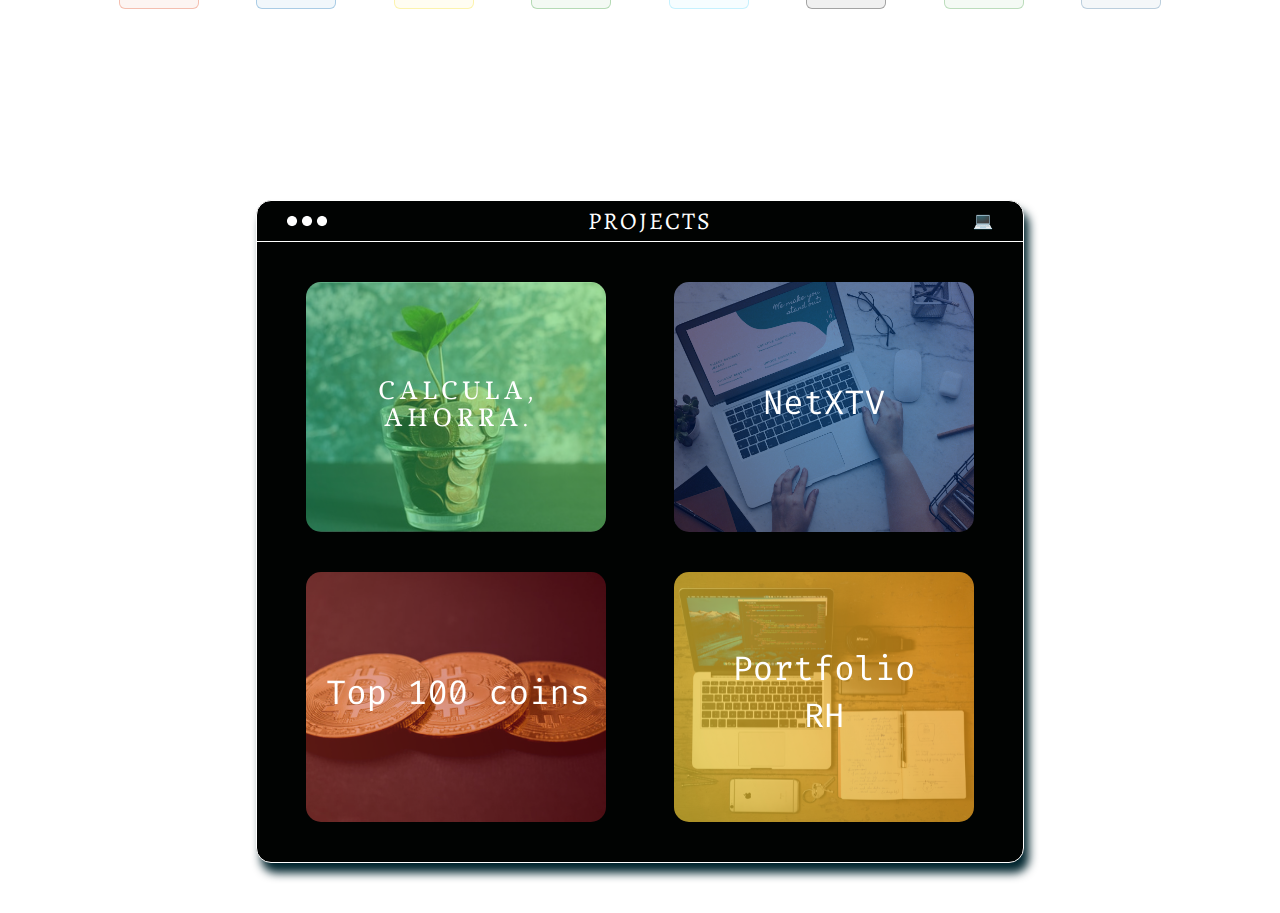
==== commit 2bcfc67a: "imagen reemplazada" ====
--- a/index.html
+++ b/index.html
@@ -226,7 +226,7 @@
                         </div>
                         <div class="card">
                           <figure class="card__thumb">
-                              <img src="./src/public/crypto.png" loading="lazy" alt="Imagen del proyecto Criptomonedas" class="card__image">
+                              <img src="./src/public/portfolioFran.png" loading="lazy" alt="Imagen del portfolio de Fran" class="card__image">
                               <figcaption class="card__caption">
                                   <div class="info">
                                       <p class="card__snippet">Creación de portfolio usando simplemente HTML5 , CSS3.</p>
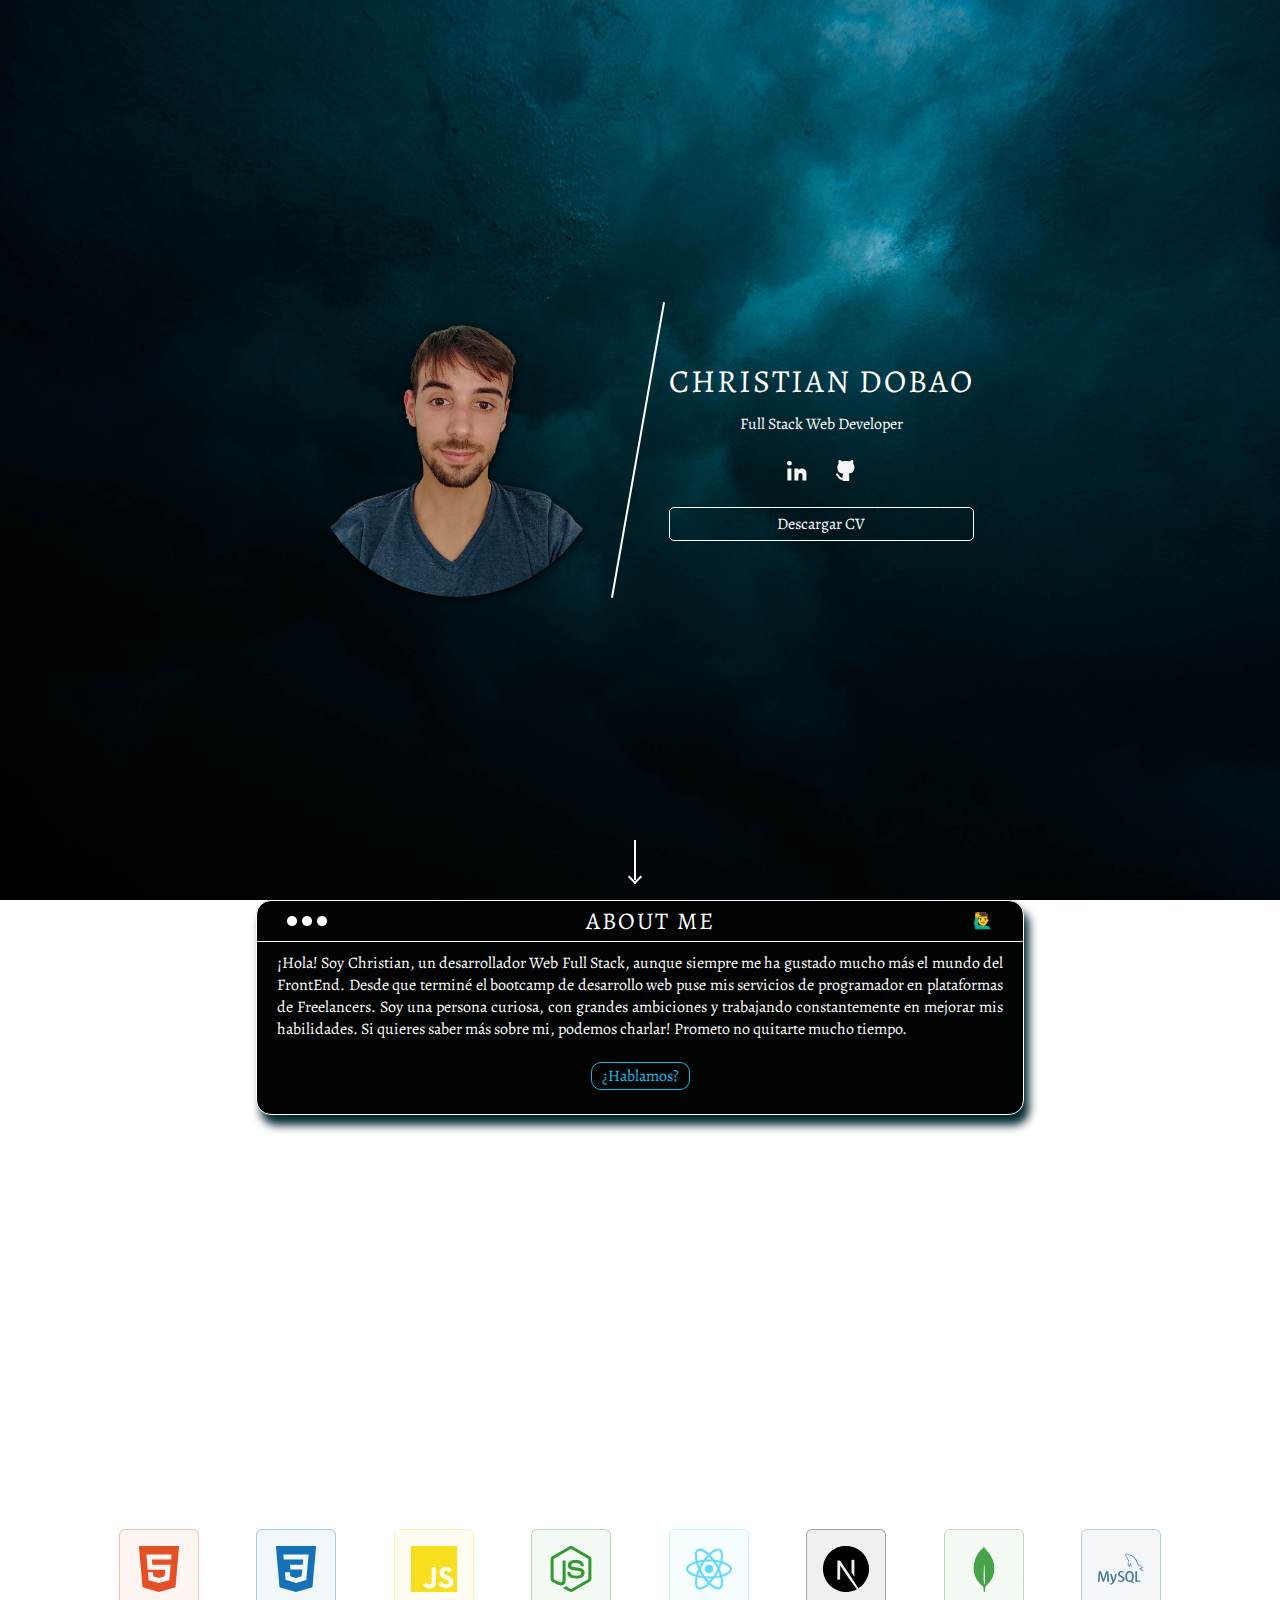
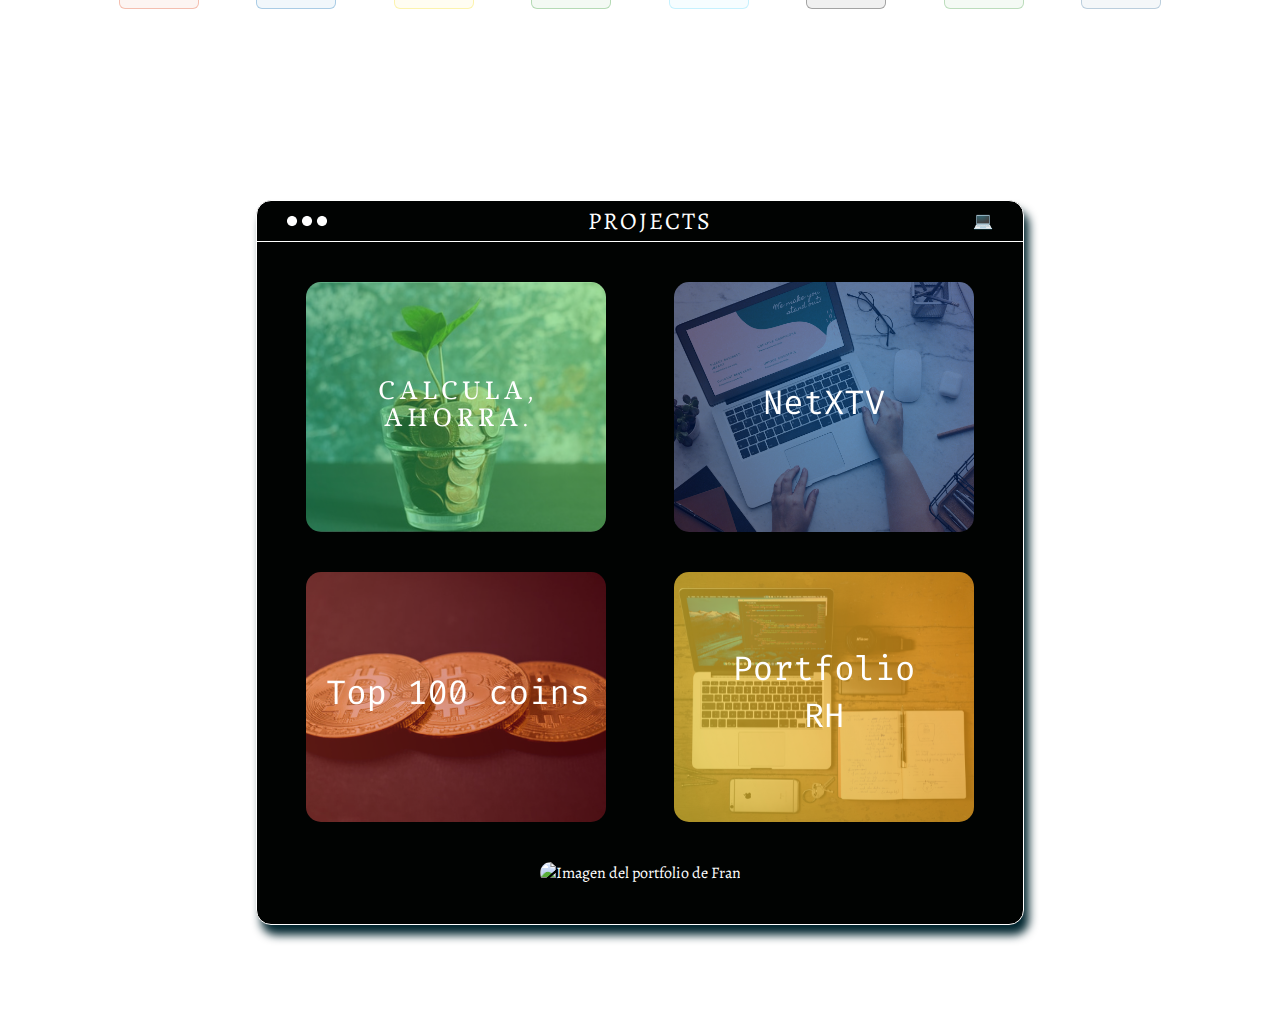
==== commit 5c51909b: "new project updated" ====
--- a/index.html
+++ b/index.html
@@ -235,6 +235,17 @@
                               </figcaption>
                           </figure>
                       </div>
+                      <div class="card">
+                        <figure class="card__thumb">
+                            <img src="./src/public/givemify.png" loading="lazy" alt="Imagen del portfolio de Fran" class="card__image">
+                            <figcaption class="card__caption">
+                                <div class="info">
+                                    <p class="card__snippet">GIVEMIFY - SPA sencillita que hace peticiones a la API de Giphy y te retorna 10 gifs con relación al tema que busques</p>
+                                    <a target="_blank" href="https://givemify.netlify.app/" class="card__button">Visitar Web</a>
+                                </div>
+                            </figcaption>
+                        </figure>
+                    </div>
                     </div>
                 </div>
         </section>
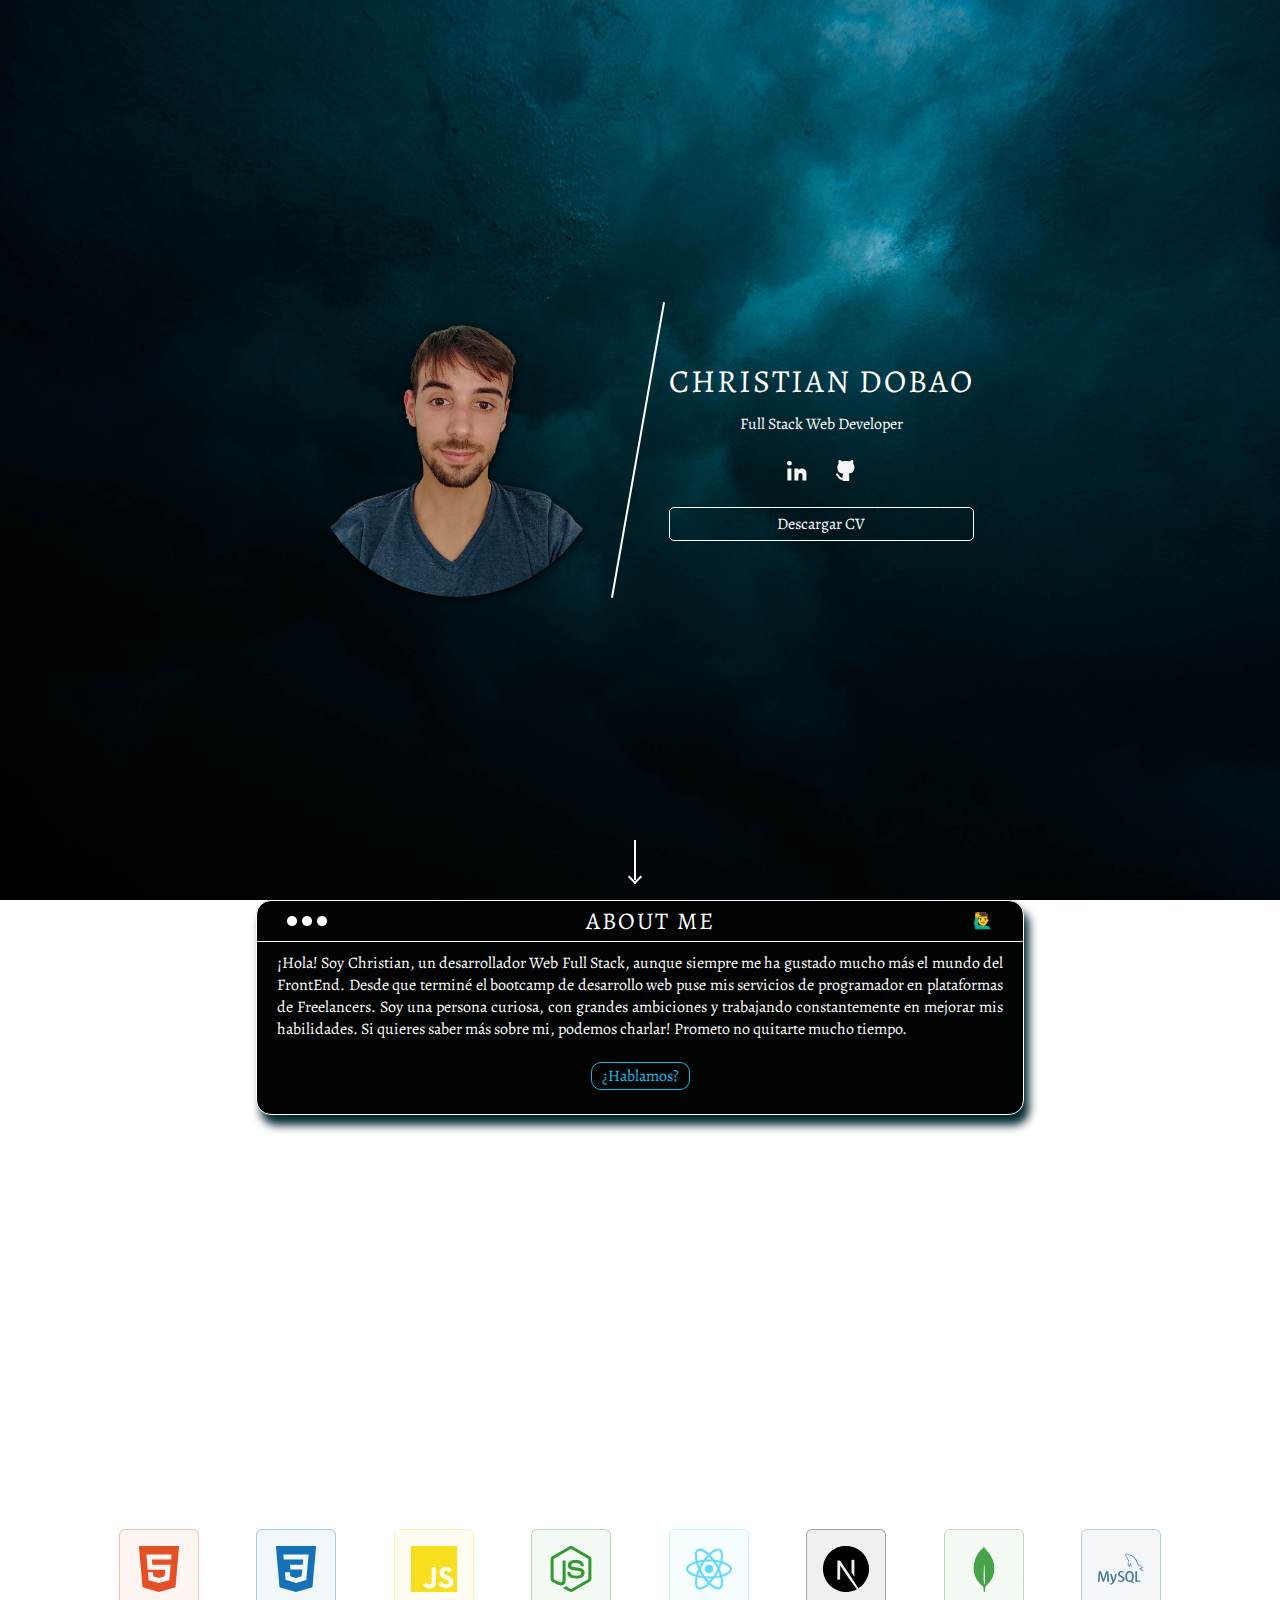
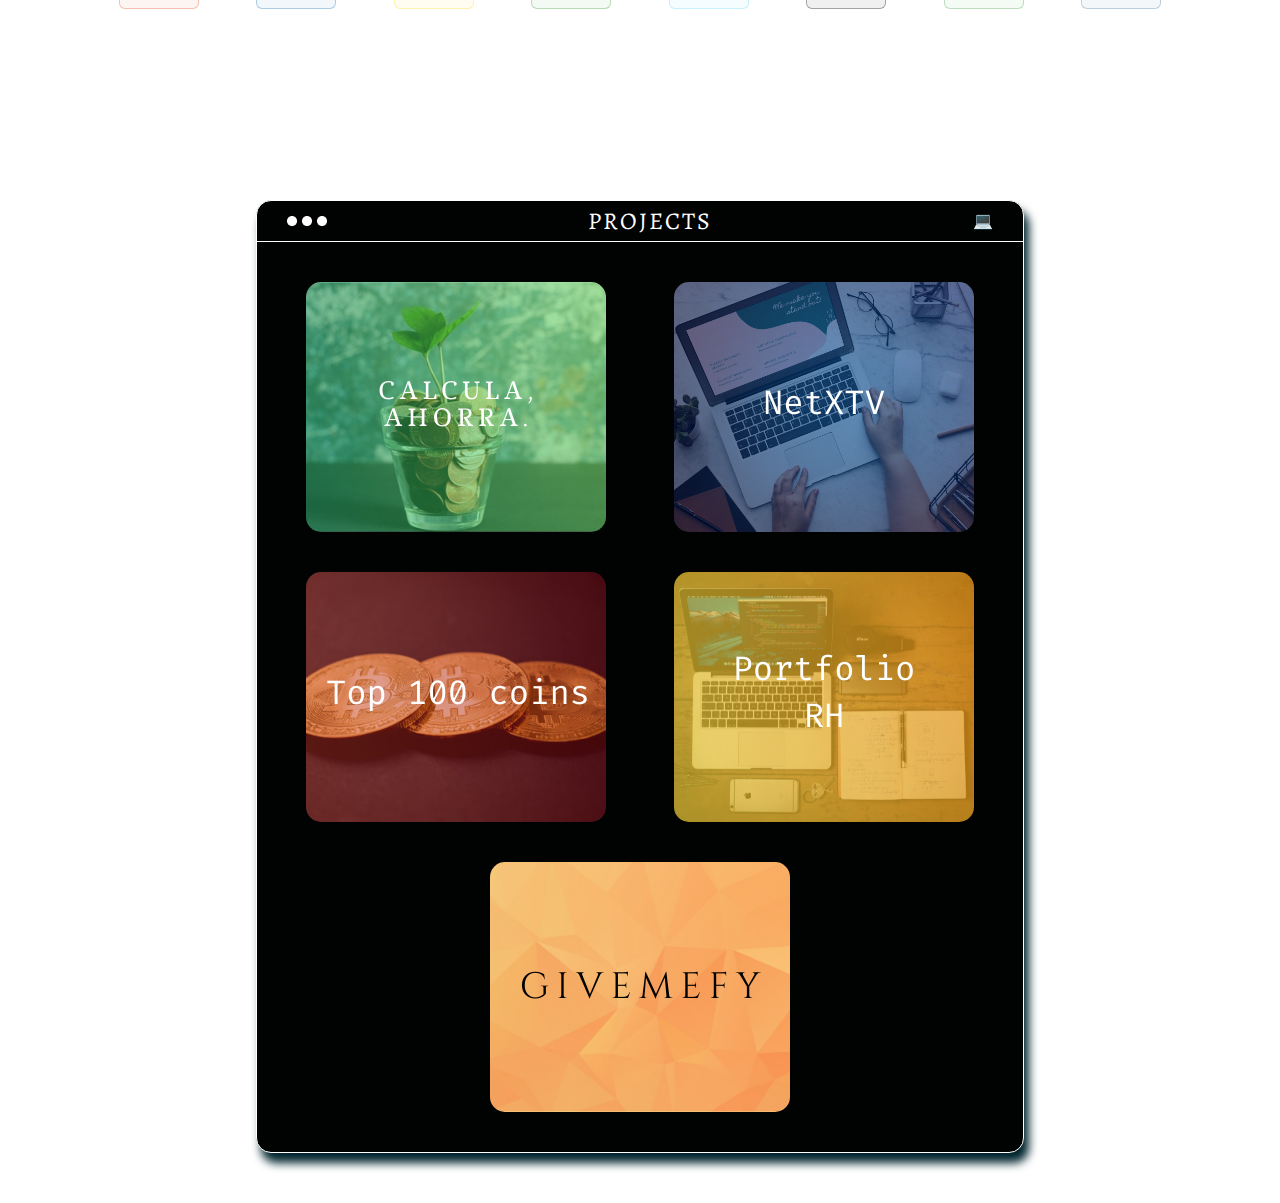
==== commit 31914085: "new project updated" ====
--- a/index.html
+++ b/index.html
@@ -237,7 +237,7 @@
                       </div>
                       <div class="card">
                         <figure class="card__thumb">
-                            <img src="./src/public/givemify.png" loading="lazy" alt="Imagen del portfolio de Fran" class="card__image">
+                            <img src="./src/public/givemefy.png" loading="lazy" alt="Imagen de givemify" class="card__image">
                             <figcaption class="card__caption">
                                 <div class="info">
                                     <p class="card__snippet">GIVEMIFY - SPA sencillita que hace peticiones a la API de Giphy y te retorna 10 gifs con relación al tema que busques</p>
